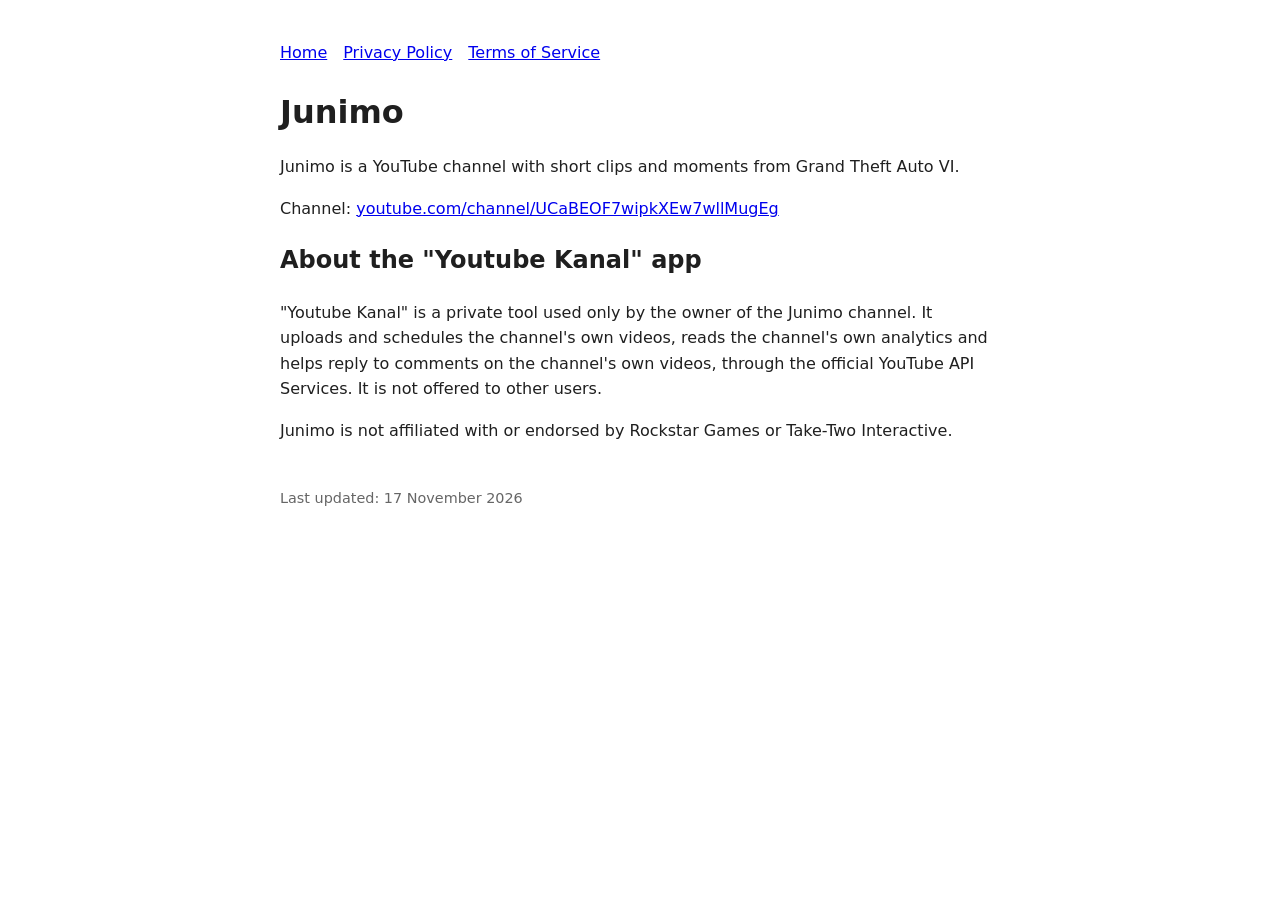
==== index.html @ 4359b715 "Startseite, Datenschutzerklärung und Nutzungsbedingungen für Junimo" ====
<!doctype html><html lang="en"><head><meta charset="utf-8"><meta name="viewport" content="width=device-width,initial-scale=1">
<title>Junimo – GTA 6 Shorts</title><link rel="stylesheet" href="style.css"></head><body>
<nav><a href="index.html">Home</a><a href="privacy.html">Privacy Policy</a><a href="terms.html">Terms of Service</a></nav>
<h1>Junimo</h1>
<p>Junimo is a YouTube channel with short clips and moments from Grand Theft Auto VI.</p>
<p>Channel: <a href="https://www.youtube.com/channel/UCaBEOF7wipkXEw7wllMugEg">youtube.com/channel/UCaBEOF7wipkXEw7wllMugEg</a></p>
<h2>About the "Youtube Kanal" app</h2>
<p>"Youtube Kanal" is a private tool used only by the owner of the Junimo channel. It uploads and schedules the channel's own videos,
reads the channel's own analytics and helps reply to comments on the channel's own videos, through the official YouTube API Services.
It is not offered to other users.</p>
<p>Junimo is not affiliated with or endorsed by Rockstar Games or Take-Two Interactive.</p>
<footer>Last updated: 17 November 2026</footer></body></html>
---- style.css ----
body{font-family:system-ui,-apple-system,Segoe UI,Roboto,sans-serif;max-width:720px;margin:40px auto;padding:0 20px;line-height:1.6;color:#1f1f1f}
h1{margin-bottom:.2em}nav a{margin-right:1em}footer{margin-top:3em;font-size:.9em;color:#666}
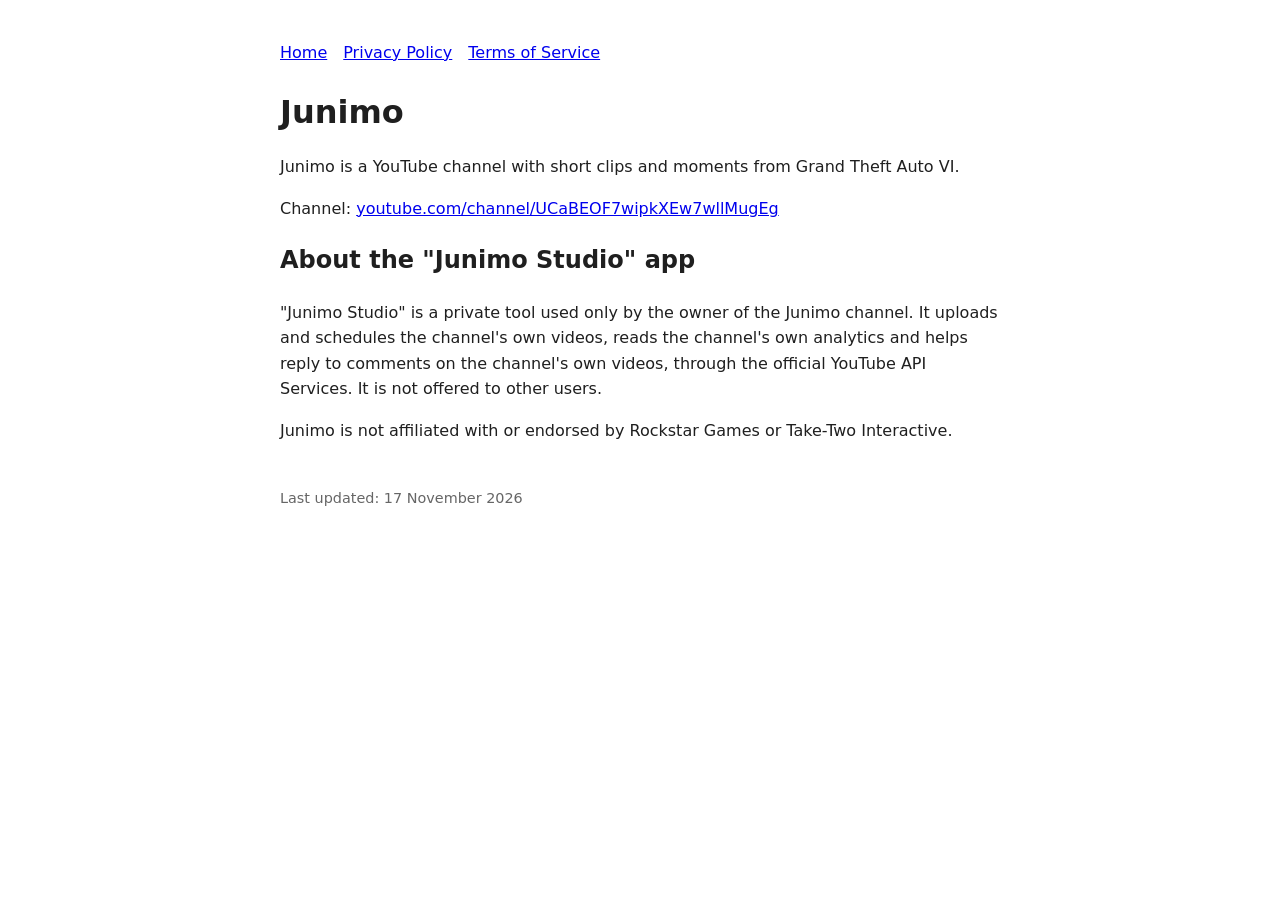
==== commit 6fd14c96: "App-Name auf Junimo Studio geändert Co-Authored-By: Claude Opus 5.5 <noreply@anthropic.com>" ====
--- a/index.html
+++ b/index.html
@@ -4,8 +4,8 @@
 <h1>Junimo</h1>
 <p>Junimo is a YouTube channel with short clips and moments from Grand Theft Auto VI.</p>
 <p>Channel: <a href="https://www.youtube.com/channel/UCaBEOF7wipkXEw7wllMugEg">youtube.com/channel/UCaBEOF7wipkXEw7wllMugEg</a></p>
-<h2>About the "Youtube Kanal" app</h2>
-<p>"Youtube Kanal" is a private tool used only by the owner of the Junimo channel. It uploads and schedules the channel's own videos,
+<h2>About the "Junimo Studio" app</h2>
+<p>"Junimo Studio" is a private tool used only by the owner of the Junimo channel. It uploads and schedules the channel's own videos,
 reads the channel's own analytics and helps reply to comments on the channel's own videos, through the official YouTube API Services.
 It is not offered to other users.</p>
 <p>Junimo is not affiliated with or endorsed by Rockstar Games or Take-Two Interactive.</p>
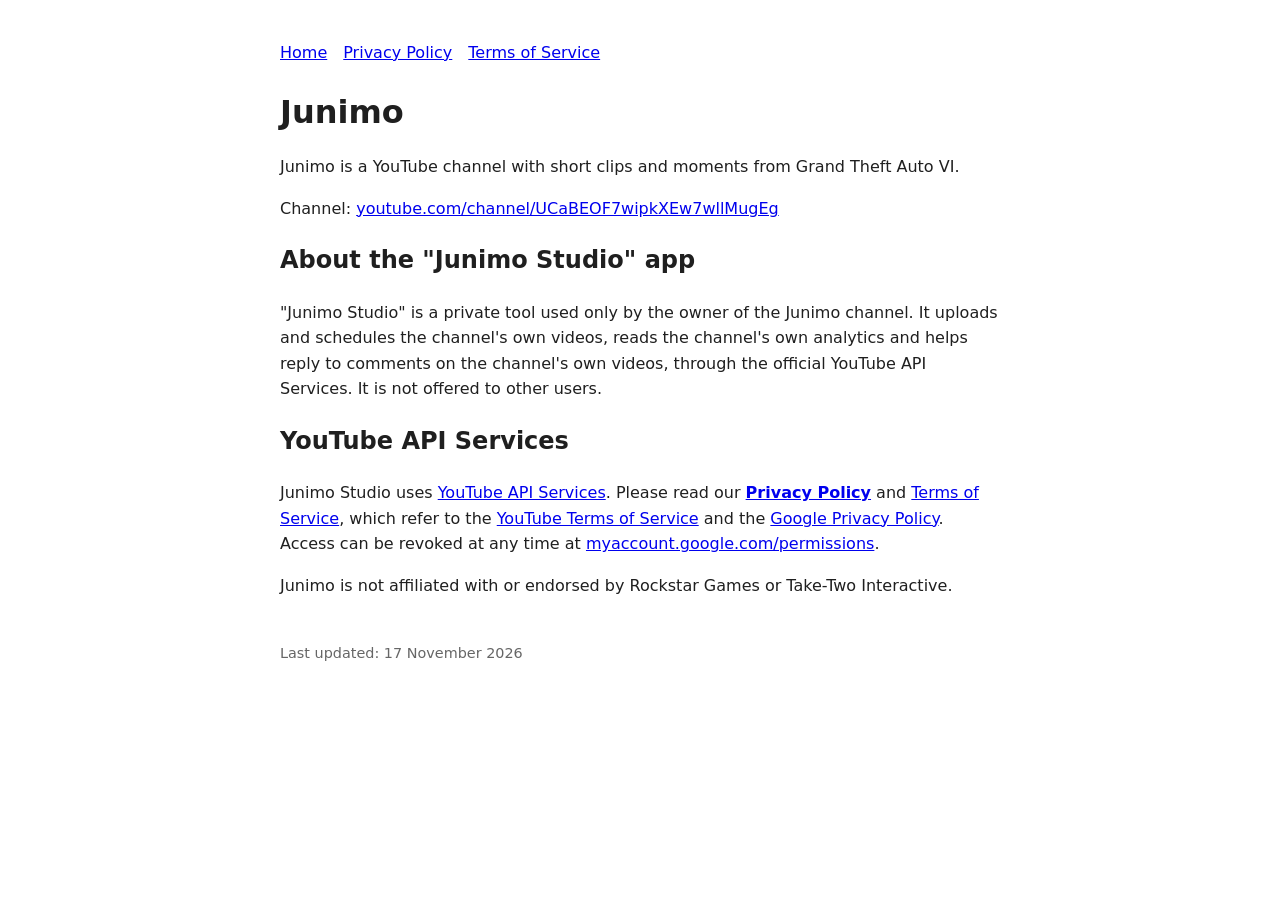
==== commit e5a5e86b: "YouTube-API-Hinweis auf der Startseite, Abschnitt zur Datenlöschung Co-Authored-By: Claude Opus 5.5 " ====
--- a/index.html
+++ b/index.html
@@ -8,5 +8,11 @@
 <p>"Junimo Studio" is a private tool used only by the owner of the Junimo channel. It uploads and schedules the channel's own videos,
 reads the channel's own analytics and helps reply to comments on the channel's own videos, through the official YouTube API Services.
 It is not offered to other users.</p>
+<h2>YouTube API Services</h2>
+<p>Junimo Studio uses <a href="https://developers.google.com/youtube">YouTube API Services</a>.
+Please read our <a href="privacy.html"><strong>Privacy Policy</strong></a> and <a href="terms.html">Terms of Service</a>, which refer to the
+<a href="https://www.youtube.com/t/terms">YouTube Terms of Service</a> and the
+<a href="https://policies.google.com/privacy">Google Privacy Policy</a>.
+Access can be revoked at any time at <a href="https://myaccount.google.com/permissions">myaccount.google.com/permissions</a>.</p>
 <p>Junimo is not affiliated with or endorsed by Rockstar Games or Take-Two Interactive.</p>
 <footer>Last updated: 17 November 2026</footer></body></html>
